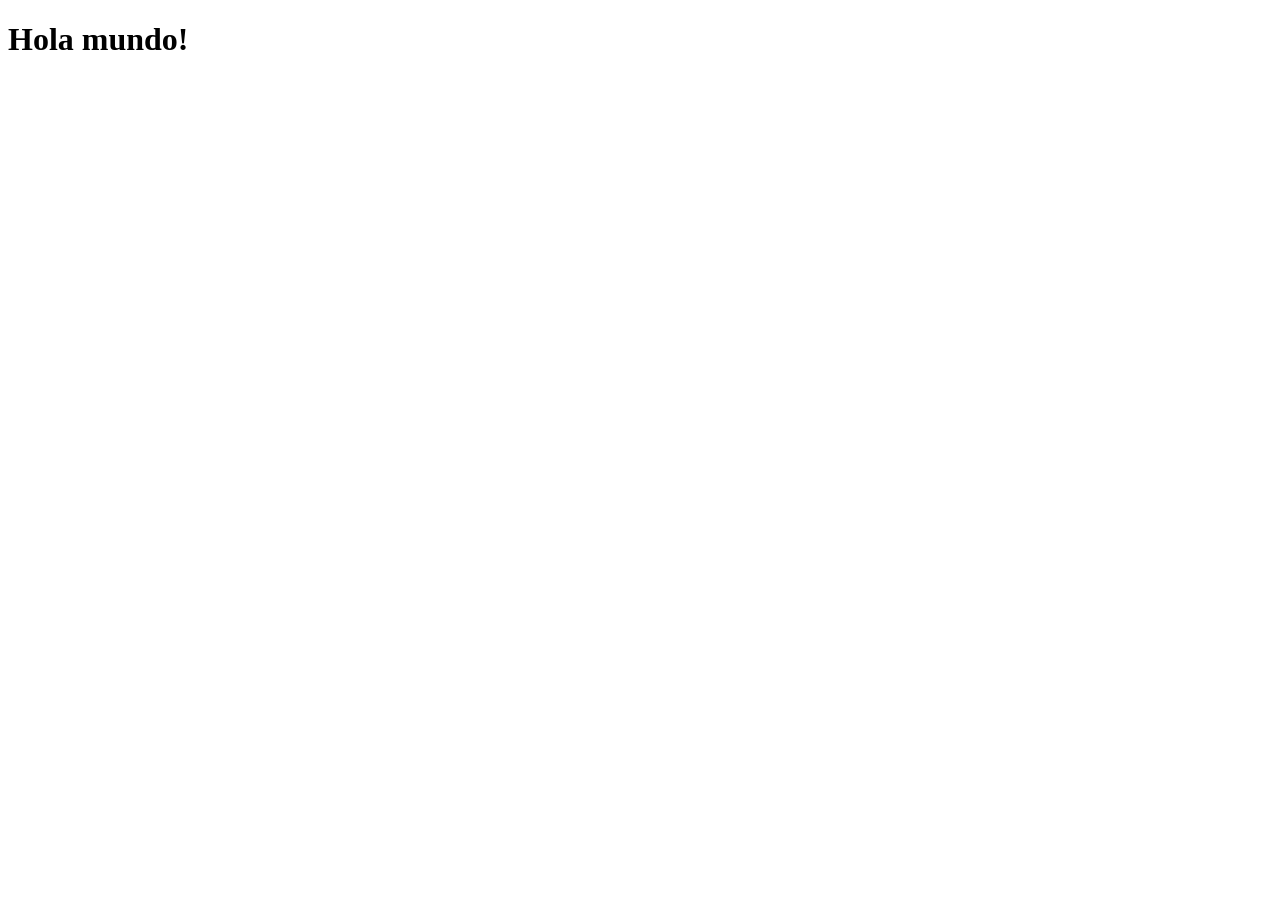
==== index.html @ e7a33b3f "Primer carga" ====
<!DOCTYPE html>
<html lang="es">
<head>
    <meta charset="UTF-8">
    <meta name="viewport" content="width=device-width, initial-scale=1.0">
    <title>Github</title>
    <link rel="stylesheet" href="style.css">
</head>
<body>
    <h1>Hola mundo!</h1>
</body>
</html>
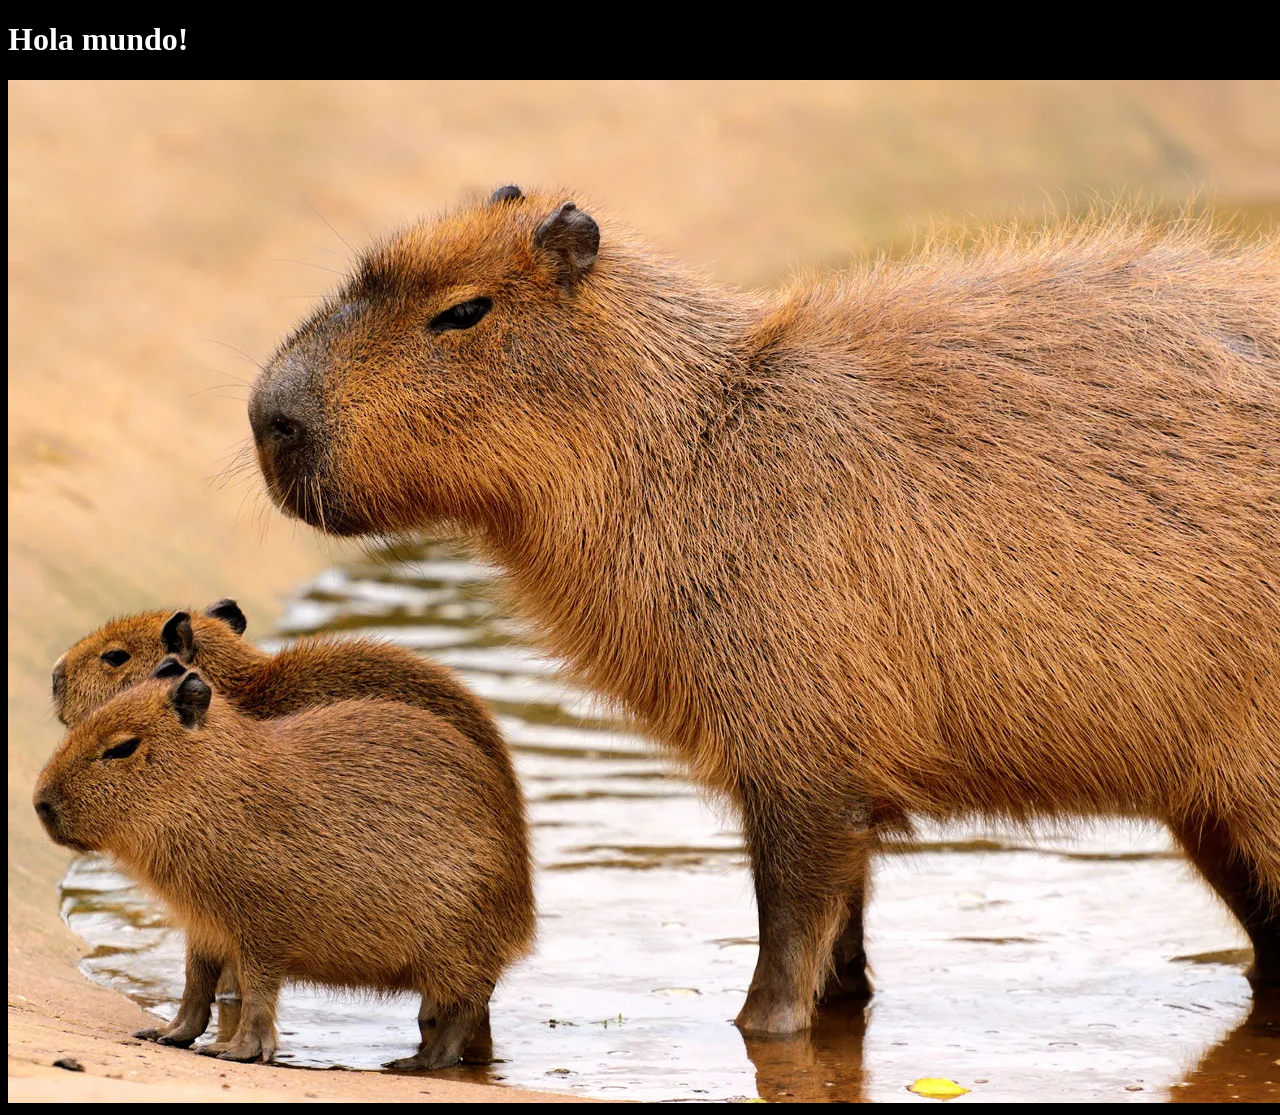
==== commit 714c28fe: "agrego una imagen" ====
--- a/index.html
+++ b/index.html
@@ -3,10 +3,11 @@
 <head>
     <meta charset="UTF-8">
     <meta name="viewport" content="width=device-width, initial-scale=1.0">
-    <title>Github</title>
+    <title>Actividad 1</title>
     <link rel="stylesheet" href="style.css">
 </head>
 <body>
     <h1>Hola mundo!</h1>
+    <img src="recursos/img/Adult-capybara.webp" alt="Imagen de Capybara">
 </body>
 </html>
--- a/style.css
+++ b/style.css
@@ -0,0 +1,4 @@
+body{
+    background-color: black;
+    color: white;
+}
